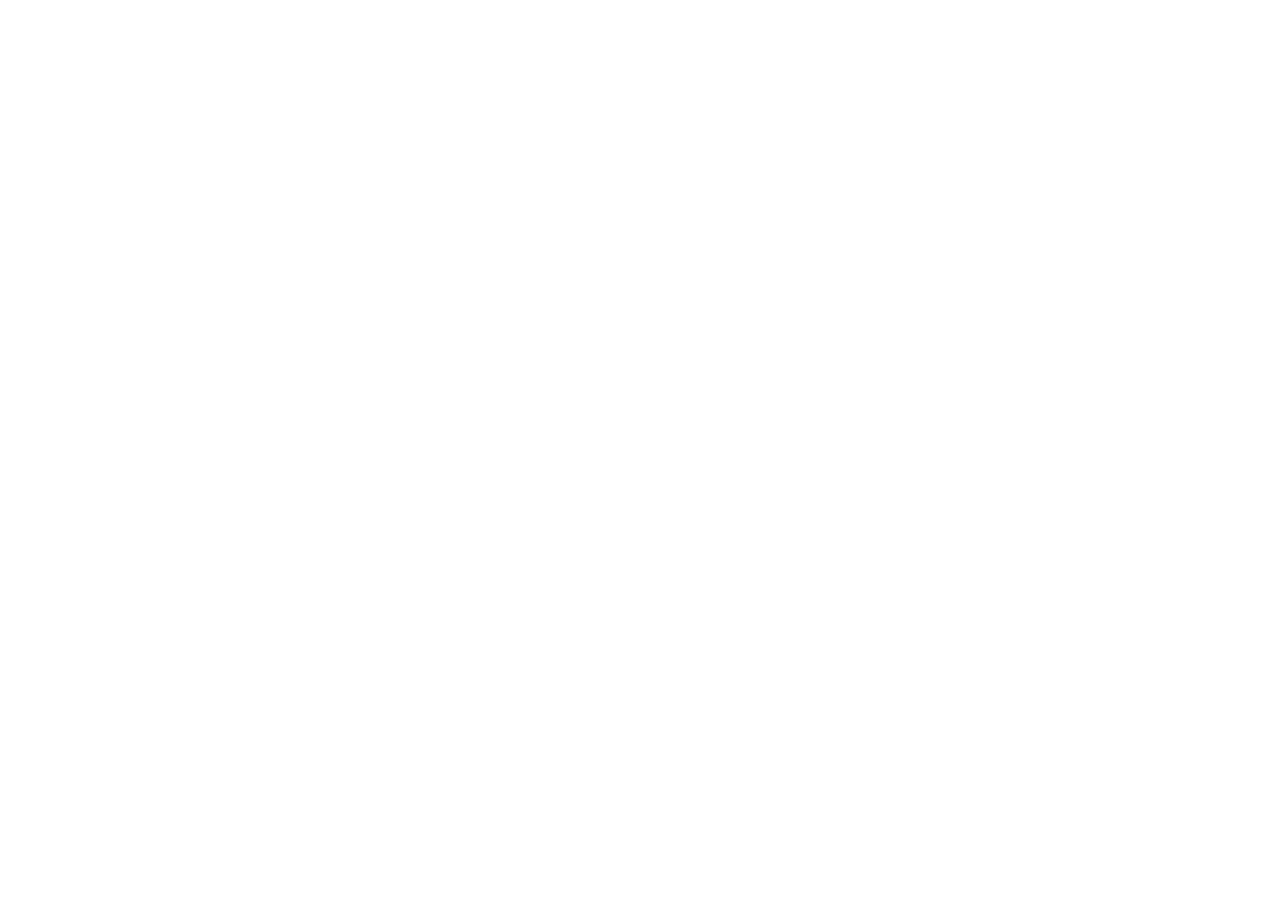
==== 03-lection1/01-button/index.html @ 83107c10 "Added task Кнопка" ====
<!DOCTYPE html>
<!-- Страница с кнопкой -->
<html lang="ru">
    <head>
        <link rel="stylesheet" href="../../assets/css/main.css">
        <link rel="stylesheet" href="./button.css">
    </head>
    <body>

    </body>
</html>
---- assets/css/main.css ----
@import '../fonts/fonts.css';

:root {
    --white: #ffffff;
    --black: #212429;
    --pink: #F784AD;
    --purple: #7048E8;
    --blue: #374FC7;
    --red: #F03D3E;
    --grey-1: #F8F9FA;
    --grey-2: #DDE2E5;
    --grey-3: #ACB5BD;
    --grey-4: #495057;

    --error: var(--red);
    --success: var(--blue);

    --primary: var(--blue);
    --secondary: var(--purple);
}

* {
    font-family: 'Roboto', sans-serif;
}
---- 03-lection1/01-button/button.css ----
/* Стилизация кнопки */
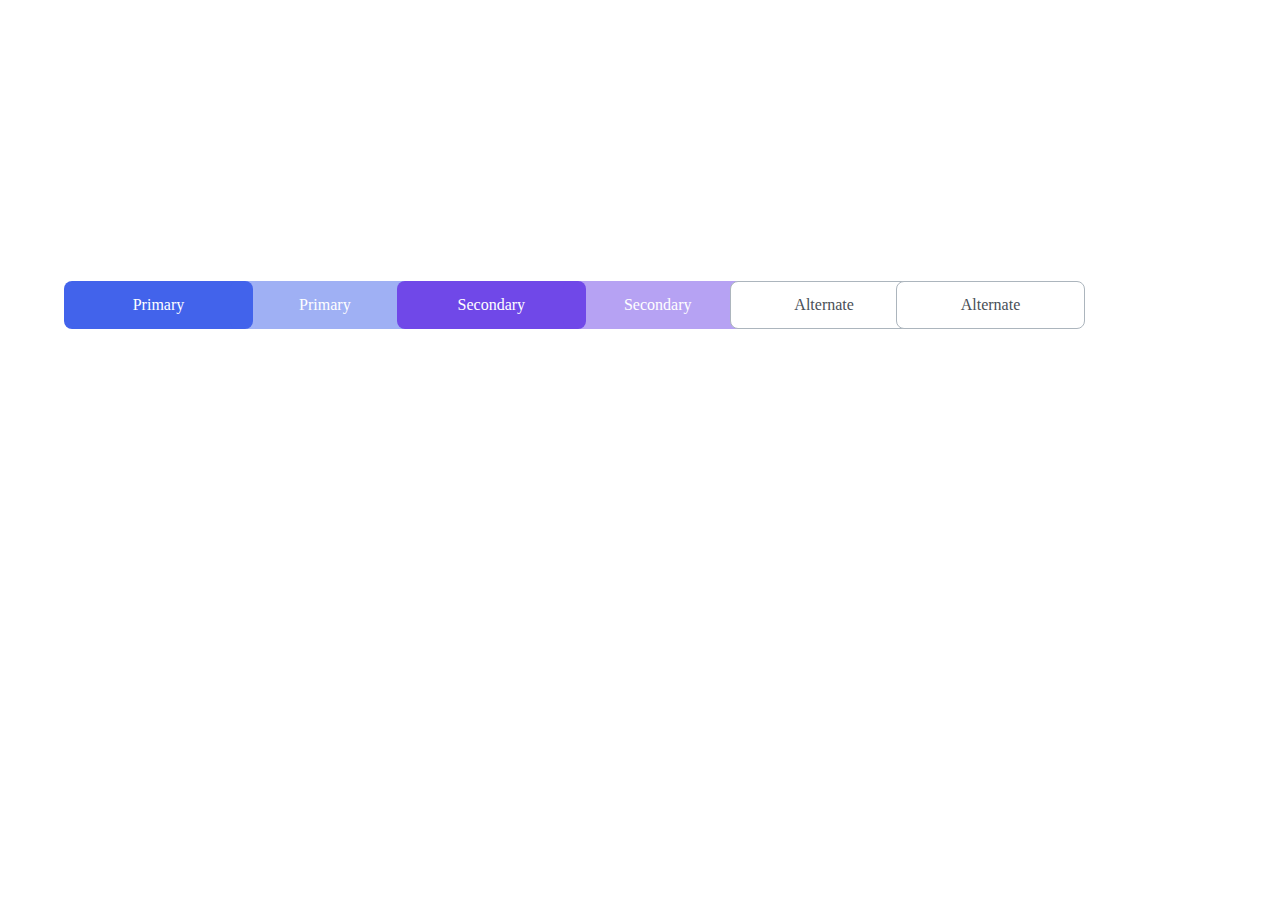
==== commit 65a07d36: "buttons" ====
--- a/03-lection1/01-button/index.html
+++ b/03-lection1/01-button/index.html
@@ -6,6 +6,23 @@
         <link rel="stylesheet" href="./button.css">
     </head>
     <body>
-
+        <button class="c-button-pr" style="width: 189px; height: 48px">
+            Primary
+          </button>
+          <button disabled class="c-button-pr" style="width: 189px; height: 48px">
+            Primary
+          </button>
+          <button class="c-button-sec" style="width: 189px; height: 48px">
+            Secondary
+          </button>
+          <button disabled class="c-button-sec" style="width: 189px; height: 48px">
+            Secondary
+          </button>
+          <button class="c-button-alt" style="width: 189px; height: 48px">
+            Alternate
+          </button>
+          <button disabled class="c-button-alt" style="width: 189px; height: 48px">
+            Alternate
+          </button>
     </body>
 </html>
--- a/03-lection1/01-button/button.css
+++ b/03-lection1/01-button/button.css
@@ -1 +1,101 @@
 /* Стилизация кнопки */
+:root {
+    --color-prim: #4263EB;
+    --color-second: #7048E8;
+    --color-prim-hover: #2342C0;
+    --color-second-hover: #5028C6;
+    --color-prim-disab: #4263EB;
+    --color-second-disab: #7048E8;
+    --radius-border: 8px;
+    --color-font: #fff;
+    --fsize: 16px;
+    --color-alt-font: #495057;
+}
+  
+.c-button-pr {
+    appearance: none;
+    border: 0;
+    border-radius: var(--radius-border);
+    background: var(--color-prim);
+    color: var(--color-font);
+    position: absolute;
+    left: 5.00%;
+    right: 34.7%;
+    top: 31.25%;
+    bottom: 29.17%;
+    font-family: 'Roboto';
+    font-style: normal;
+    font-weight: 500;
+    font-size: var(--fsize);
+    line-height: 18.75px;
+    text-align: center;
+}
+
+.c-button-pr:hover {
+    background: var(--color-prim-hover);
+  }
+
+.c-button-pr:disabled {
+    background: var(--color-prim-disab);
+    opacity: 0.5;
+    left: 18.00%;
+  }
+
+.c-button-sec {
+    appearance: none;
+    border: 0;
+    border-radius: var(--radius-border);
+    background: var(--color-second);
+    color: var(--color-font);
+    position: absolute;
+    left: 31.00%;
+    right: 34.7%;
+    top: 31.25%;
+    bottom: 29.17%;
+    font-family: 'Roboto';
+    font-style: normal;
+    font-weight: 500;
+    font-size: var(--fsize);
+    line-height: 18.75px;
+    text-align: center;
+}
+
+.c-button-sec:hover {
+    background: var(--color-second-hover);
+  }
+
+.c-button-sec:disabled {
+    background: var(--color-second-disab);
+    opacity: 0.5;
+    left: 44.00%;
+  }
+
+.c-button-alt {
+    appearance: none;
+    border: 0;
+    border-radius: var(--radius-border);
+    box-sizing: border-box;
+    border: 1px solid #ACB5BD;
+    background: white;
+    color: var(--color-alt-font);
+    position: absolute;
+    left: 57.00%;
+    right: 34.7%;
+    top: 31.25%;
+    bottom: 29.17%;
+    font-family: 'Roboto';
+    font-style: normal;
+    font-weight: 500;
+    font-size: var(--fsize);
+    line-height: 18.75px;
+    text-align: center;
+}
+
+.c-button-alt:hover {
+    border: 1px solid #212429;
+  }
+
+.c-button-alt:disabled {
+    border: 1px solid #ACB5BD;
+    left: 70.00%;
+}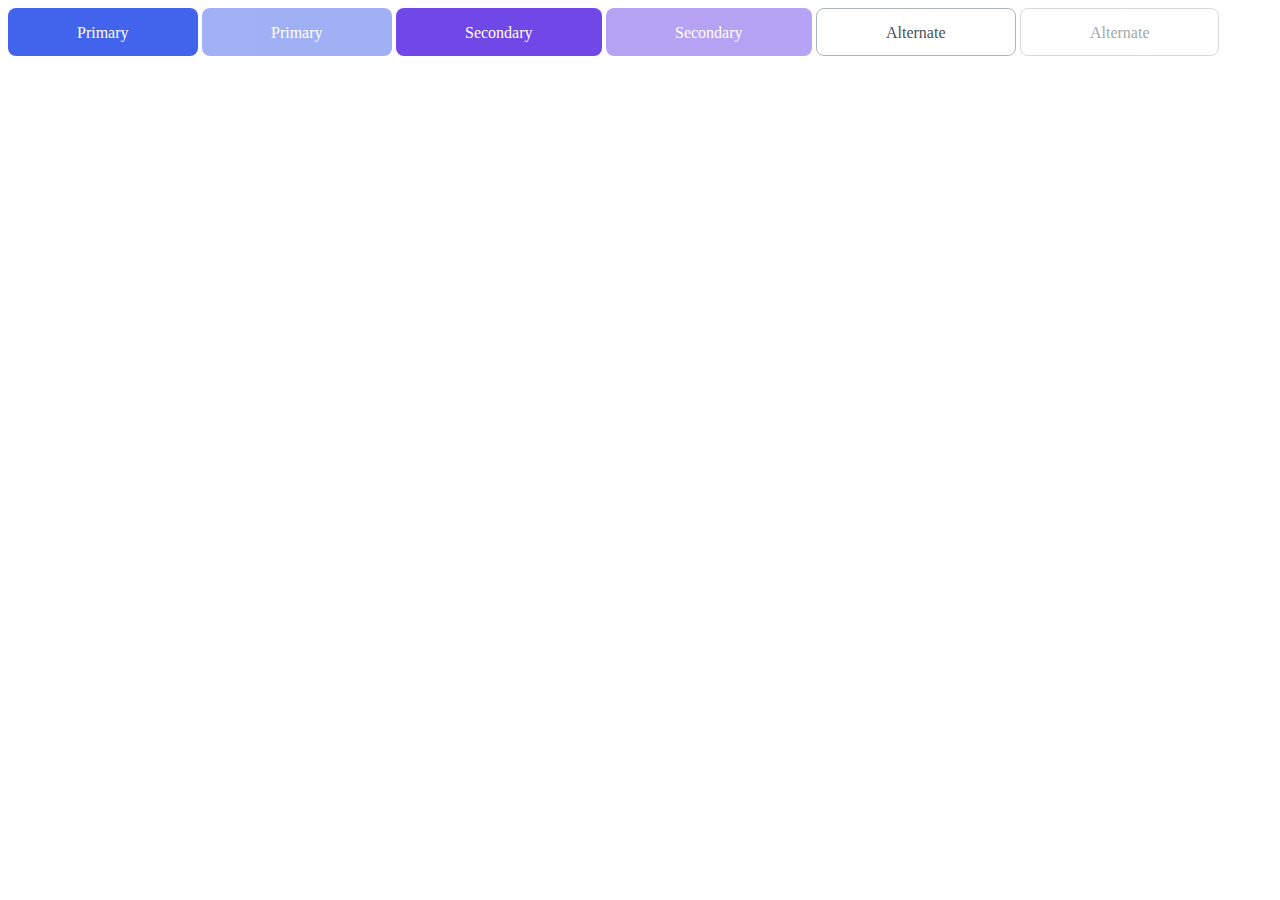
==== commit facec323: "add button" ====
--- a/03-lection1/01-button/index.html
+++ b/03-lection1/01-button/index.html
@@ -6,23 +6,23 @@
         <link rel="stylesheet" href="./button.css">
     </head>
     <body>
-        <button class="c-button-pr" style="width: 189px; height: 48px">
+        <button class="с-button c-button_pr">
             Primary
-          </button>
-          <button disabled class="c-button-pr" style="width: 189px; height: 48px">
+        </button>
+        <button disabled class="с-button c-button_pr"> 
             Primary
-          </button>
-          <button class="c-button-sec" style="width: 189px; height: 48px">
+        </button>
+        <button class="с-button c-button_sec">
             Secondary
-          </button>
-          <button disabled class="c-button-sec" style="width: 189px; height: 48px">
+        </button>
+        <button disabled class="с-button c-button_sec">
             Secondary
-          </button>
-          <button class="c-button-alt" style="width: 189px; height: 48px">
+        </button>
+        <button class="с-button c-button_alt">
             Alternate
-          </button>
-          <button disabled class="c-button-alt" style="width: 189px; height: 48px">
+        </button>
+        <button disabled class="с-button c-button_alt">
             Alternate
-          </button>
+        </button>
     </body>
 </html>
--- a/03-lection1/01-button/button.css
+++ b/03-lection1/01-button/button.css
@@ -1,101 +1,62 @@
 /* Стилизация кнопки */
-:root {
-    --color-prim: #4263EB;
-    --color-second: #7048E8;
-    --color-prim-hover: #2342C0;
-    --color-second-hover: #5028C6;
-    --color-prim-disab: #4263EB;
-    --color-second-disab: #7048E8;
-    --radius-border: 8px;
-    --color-font: #fff;
-    --fsize: 16px;
-    --color-alt-font: #495057;
-}
-  
-.c-button-pr {
-    appearance: none;
-    border: 0;
-    border-radius: var(--radius-border);
-    background: var(--color-prim);
-    color: var(--color-font);
-    position: absolute;
-    left: 5.00%;
-    right: 34.7%;
-    top: 31.25%;
-    bottom: 29.17%;
-    font-family: 'Roboto';
-    font-style: normal;
-    font-weight: 500;
-    font-size: var(--fsize);
-    line-height: 18.75px;
-    text-align: center;
+.с-button {
+  --butheight: 48px;
+  --lin-height: 19px;
+  --fsize: 16px;
+  --radius-border: 8px;
+  --aligntext: center;
+  border: 0;
+  border-radius: var(--radius-border);
+  font-style: normal;
+  font-family: 'Roboto';
+  font-weight: 500;
+  font-size: var(--fsize);
+  line-height: var(--lin-height);
+  text-align: var (--aligntext);
+  height: var(--butheight);
+  padding: 0 69px;
+  color: white;
 }
 
-.c-button-pr:hover {
-    background: var(--color-prim-hover);
-  }
-
-.c-button-pr:disabled {
-    background: var(--color-prim-disab);
-    opacity: 0.5;
-    left: 18.00%;
-  }
-
-.c-button-sec {
-    appearance: none;
-    border: 0;
-    border-radius: var(--radius-border);
-    background: var(--color-second);
-    color: var(--color-font);
-    position: absolute;
-    left: 31.00%;
-    right: 34.7%;
-    top: 31.25%;
-    bottom: 29.17%;
-    font-family: 'Roboto';
-    font-style: normal;
-    font-weight: 500;
-    font-size: var(--fsize);
-    line-height: 18.75px;
-    text-align: center;
+.c-button_pr {
+  background: #4263EB;
 }
 
-.c-button-sec:hover {
-    background: var(--color-second-hover);
-  }
-
-.c-button-sec:disabled {
-    background: var(--color-second-disab);
-    opacity: 0.5;
-    left: 44.00%;
-  }
-
-.c-button-alt {
-    appearance: none;
-    border: 0;
-    border-radius: var(--radius-border);
-    box-sizing: border-box;
-    border: 1px solid #ACB5BD;
-    background: white;
-    color: var(--color-alt-font);
-    position: absolute;
-    left: 57.00%;
-    right: 34.7%;
-    top: 31.25%;
-    bottom: 29.17%;
-    font-family: 'Roboto';
-    font-style: normal;
-    font-weight: 500;
-    font-size: var(--fsize);
-    line-height: 18.75px;
-    text-align: center;
+.c-button_pr:hover {
+  background: #2342C0;
 }
 
-.c-button-alt:hover {
-    border: 1px solid #212429;
-  }
+.c-button_pr:disabled {
+  pointer-events: none;
+  opacity: 0.5;
+}
 
-.c-button-alt:disabled {
-    border: 1px solid #ACB5BD;
-    left: 70.00%;
+.c-button_sec {
+  background: #7048E8;
+}
+
+.c-button_sec:hover {
+  background: #5028C6;
+}
+
+.c-button_sec:disabled {
+  pointer-events: none;
+  opacity: 0.5;
+}
+
+.c-button_alt {
+  box-sizing: border-box;
+  border: 1px solid #ACB5BD;
+  background: white;
+  color: #495057;
+}
+
+.c-button_alt:hover {
+  border: 1px solid #212429;
+}
+
+.c-button_alt:disabled {
+  border: 1px solid #ACB5BD;
+  pointer-events: none;
+  opacity: 0.5;
 }